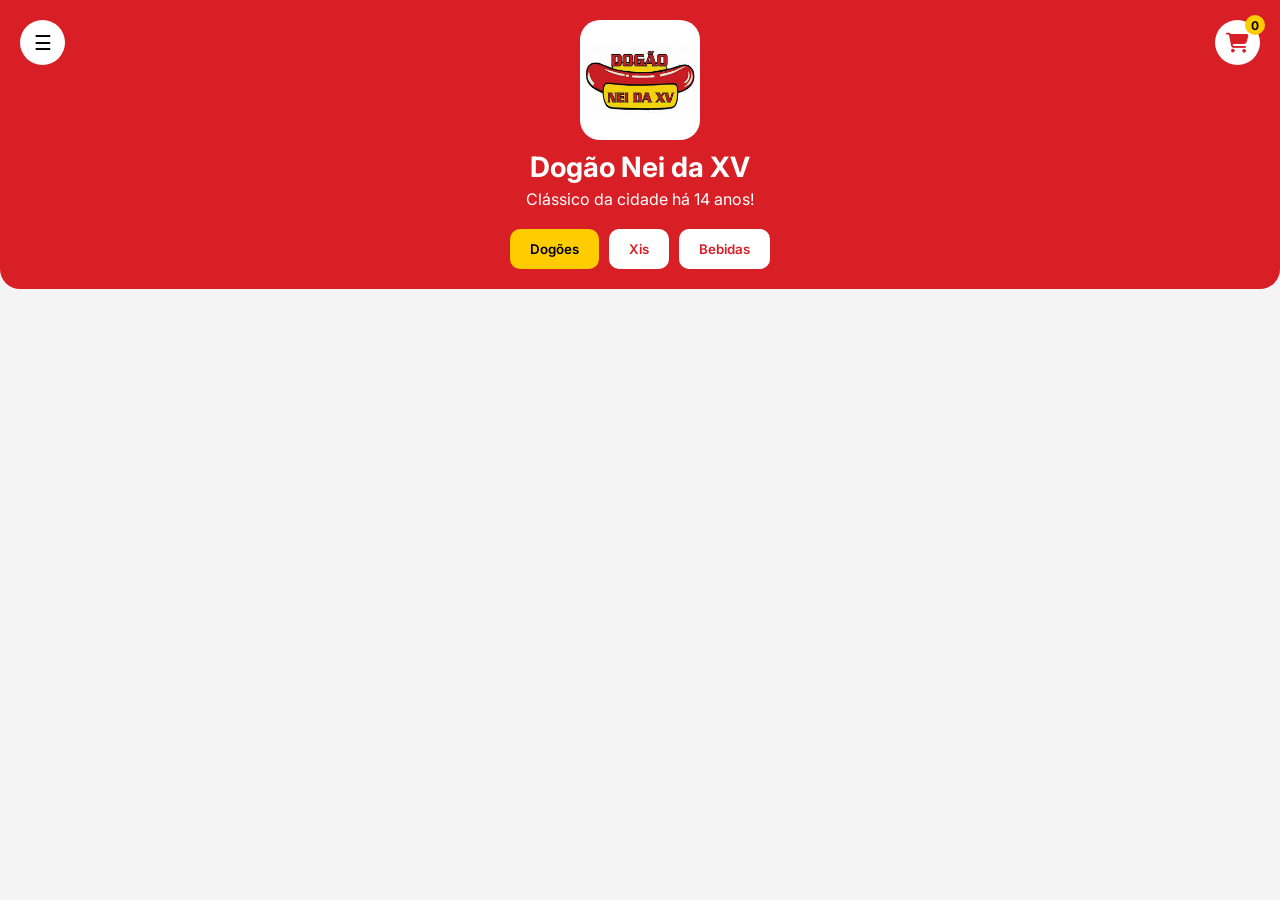
==== templates/index.html @ 87d88158 "Adiciona estrutura do frontend" ====
<!DOCTYPE html>
<html lang="pt-br">

<head>

    <meta charset="UTF-8">

    <meta http-equiv="X-UA-Compatible"
        content="IE=edge">

    <meta name="viewport"
        content="width=device-width, initial-scale=1.0">

    <title>Dogão Nei da XV</title>

    <link rel="stylesheet"
        href="/static/css/style.css">

    <link rel="icon"
        href="/static/assets/logo.jpg">

    <link rel="stylesheet"
        href="https://cdnjs.cloudflare.com/ajax/libs/font-awesome/6.5.1/css/all.min.css">

</head>

<body>

    <header>

        <div class="topo">

            <!-- BOTÃO MENU -->
            <button class="menu-btn"
                onclick="menuShow()">

                ☰

            </button>
            
            <!-- MENU MOBILE -->
            <div class="menu-mobile"
                id="menuMobile">

                <a href="login.html">

                    Login Admin

                </a>

            </div>

            <!-- LOGO -->
            <img src="/static/assets/logo.jpg"
                class="logo">

            <h1>Dogão Nei da XV</h1>

            <p>

                Clássico da cidade há 14 anos!

            </p>

            <!-- CARRINHO -->
            <div class="carrinho-topo"
                onclick="irCarrinho()">

                <i class="fa-solid fa-cart-shopping"></i>

                <span id="contadorCarrinho">

                    0

                </span>

            </div>

        </div>

        <!-- CATEGORIAS -->
        <nav class="categorias">

            <button class="ativo"

                onclick="
                carregarProdutos('Dogão');
                alterarCategoria(this)
                ">

                Dogões

            </button>

            <button

                onclick="
                carregarProdutos('Xis');
                alterarCategoria(this)
                ">

                Xis

            </button>

            <button

                onclick="
                carregarProdutos('Bebida');
                alterarCategoria(this)
                ">

                Bebidas

            </button>

        </nav>

    </header>

    <!-- PRODUTOS -->
    <main>

        <section class="lista-produtos"
            id="listaProdutos">

        </section>

    </main>

    <!-- JS -->
    <script src="/static/js/script.js"></script>

    <script>

        carregarProdutos("Dogão");

    </script>

</body>

</html>
---- static/css/style.css ----
@import url('https://fonts.googleapis.com/css2?family=Inter:wght@300;400;500;600;700&display=swap');

/* =========================
   RESET
========================= */

*{
    margin:0;
    padding:0;
    box-sizing:border-box;
    font-family:'Inter', sans-serif;
}

body{
    background:#f4f4f4;
}

/* =========================
   HEADER
========================= */

header{
    background:#d91f26;
    border-bottom-left-radius:20px;
    border-bottom-right-radius:20px;
    padding-bottom:20px;
}

.topo{
    display:flex;
    flex-direction:column;
    align-items:center;
    justify-content:center;
    position:relative;
    padding:20px;
}

.logo{
    width:120px;
    border-radius:20px;
}

.topo h1{
    color:white;
    margin-top:10px;
    font-size:28px;
}

.topo p{
    color:white;
    margin-top:5px;
}

/* =========================
   MENU
========================= */

.menu-btn{
    position:absolute;
    left:20px;
    top:20px;
    background:white;
    border:none;
    width:45px;
    height:45px;
    border-radius:50%;
    cursor:pointer;
    font-size:20px;
}

.menu-mobile{
    display:none;
    flex-direction:column;
    background:white;
    position:absolute;
    top:80px;
    left:20px;
    border-radius:10px;
    overflow:hidden;
    box-shadow:0 2px 10px rgba(0,0,0,0.2);
    z-index:999;
}

.menu-mobile a{
    padding:15px;
    text-decoration:none;
    color:#333;
    font-weight:600;
}

.menu-mobile a:hover{
    background:#f4f4f4;
}

.menu-mobile.abrir{
    display:flex;
}

/* =========================
   CARRINHO TOPO
========================= */

.carrinho-topo{
    position:absolute;
    right:20px;
    top:20px;
    background:white;
    width:45px;
    height:45px;
    border-radius:50%;
    display:flex;
    justify-content:center;
    align-items:center;
    cursor:pointer;
}

.carrinho-topo i{
    color:#d91f26;
    font-size:20px;
}

.carrinho-topo span{
    position:absolute;
    top:-5px;
    right:-5px;
    background:#ffcc00;
    width:20px;
    height:20px;
    border-radius:50%;
    font-size:12px;
    display:flex;
    justify-content:center;
    align-items:center;
    font-weight:bold;
}

/* =========================
   CATEGORIAS
========================= */

.categorias{
    display:flex;
    justify-content:center;
    gap:10px;
    padding:0 15px;
    flex-wrap:wrap;
}

.categorias button{
    border:none;
    background:white;
    color:#d91f26;
    padding:12px 20px;
    border-radius:10px;
    font-weight:600;
    cursor:pointer;
    transition:0.3s;
}

.categorias button:hover{
    transform:scale(1.05);
}

.categorias button.ativo{
    background:#ffcc00;
    color:black;
}

/* =========================
   PRODUTOS
========================= */

.lista-produtos{
    padding:20px;
    display:flex;
    flex-direction:column;
    gap:20px;
}

.card-produto{
    background:white;
    border-radius:18px;
    padding:15px;
    display:flex;
    gap:15px;
    box-shadow:0 2px 10px rgba(0,0,0,0.1);
}

.card-produto img{
    width:110px;
    height:110px;
    object-fit:cover;
    border-radius:15px;
}

.info-produto{
    width:100%;
}

.topo-produto{
    display:flex;
    justify-content:space-between;
    align-items:center;
}

.topo-produto h2{
    font-size:20px;
}

.topo-produto span{
    color:#d91f26;
    font-weight:700;
}

.info-produto p{
    margin-top:10px;
    color:#555;
    line-height:1.4;
    font-size:14px;
}

.acoes{
    margin-top:15px;
    display:flex;
    justify-content:flex-end;
    align-items:center;
}

.btn-adicionar{
    border:none;
    background:#ffcc00;
    padding:10px 18px;
    border-radius:10px;
    font-weight:700;
    cursor:pointer;
    transition:0.3s;
}

.btn-adicionar:hover{
    transform:scale(1.05);
}

/* =========================
   CARRINHO
========================= */

.topo-carrinho{
    background:#d91f26;
    border-bottom-left-radius:20px;
    border-bottom-right-radius:20px;
    padding:20px;
    display:flex;
    align-items:center;
    gap:15px;
    position:sticky;
    top:0;
    z-index:10;
}

.topo-carrinho button{
    background:white;
    border:none;
    width:40px;
    height:40px;
    border-radius:50%;
    cursor:pointer;
    font-size:18px;
    display:flex;
    align-items:center;
    justify-content:center;
}

.topo-carrinho h2{
    color:white;
    font-size:22px;
    font-weight:700;
}

.carrinho-container{
    padding:20px;
    max-width:600px;
    margin:0 auto;
}

.carrinho-vazio{
    text-align:center;
    padding:60px 20px;
    color:#999;
}

.carrinho-vazio .icone-vazio{
    font-size:60px;
    margin-bottom:15px;
}

.itemCarrinho{
    background:white;
    border-radius:15px;
    padding:15px;
    margin-bottom:12px;
    box-shadow:0 2px 8px rgba(0,0,0,.08);
    display:flex;
    justify-content:space-between;
    align-items:center;
    gap:12px;
}

.item-info{
    flex:1;
}

.item-info h3{
    font-size:15px;
    font-weight:600;
}

.item-preco-unitario{
    font-size:12px;
    color:#999;
}

.item-subtotal{
    font-size:14px;
    font-weight:700;
    color:#d91f26;
}

.item-controles{
    display:flex;
    flex-direction:column;
    align-items:flex-end;
    gap:8px;
}

.quantidade-controles{
    display:flex;
    align-items:center;
    gap:6px;
    background:#f4f4f4;
    border-radius:10px;
    padding:4px 8px;
}

.btn-qtd{
    background:white;
    border:none;
    width:28px;
    height:28px;
    border-radius:8px;
    cursor:pointer;
    font-size:16px;
    font-weight:700;
}

.btn-remover{
    background:none;
    border:none;
    cursor:pointer;
    font-size:18px;
    color:#ccc;
}

.btn-remover:hover{
    color:#d91f26;
}

.resumo-total{
    background:white;
    border-radius:15px;
    padding:18px;
    margin:8px 0 20px;
    box-shadow:0 2px 8px rgba(0,0,0,.08);
}

.resumo-linha{
    display:flex;
    justify-content:space-between;
    padding:6px 0;
}

.total-final{
    border-top:2px dashed #eee;
    margin-top:8px;
    padding-top:12px;
    font-size:18px;
    font-weight:700;
}

.formulario{
    display:flex;
    flex-direction:column;
    gap:10px;
}

.formulario input,
.formulario select{
    padding:12px;
    border-radius:10px;
    border:1px solid #ccc;
}

.btn-finalizar{
    background:#27ae60;
    color:white;
    border:none;
    padding:16px;
    border-radius:14px;
    cursor:pointer;
    font-size:16px;
    font-weight:700;
    width:100%;
}

/* =========================
   TOAST / ALERTAS CUSTOMIZADOS
========================= */

#toast-container{
    position:fixed;
    top:20px;
    right:20px;
    z-index:9999;
    display:flex;
    flex-direction:column;
    gap:10px;
    pointer-events:none;
}

.toast{
    display:flex;
    align-items:center;
    gap:12px;
    background:white;
    border-radius:14px;
    padding:14px 18px;
    min-width:260px;
    max-width:340px;
    box-shadow:0 8px 32px rgba(0,0,0,0.18);
    pointer-events:all;
    animation:toastIn .35s cubic-bezier(.175,.885,.32,1.275) both;
    border-left:5px solid #ccc;
    position:relative;
    overflow:hidden;
}

.toast.saindo{
    animation:toastOut .3s ease forwards;
}

.toast-sucesso{ border-color:#27ae60; }
.toast-erro{ border-color:#d91f26; }
.toast-aviso{ border-color:#f39c12; }
.toast-info{ border-color:#2980b9; }

.toast-icone{
    font-size:22px;
    flex-shrink:0;
}

.toast-texto{
    flex:1;
}

.toast-titulo{
    font-weight:700;
    font-size:13px;
    color:#222;
    margin-bottom:2px;
}

.toast-msg{
    font-size:13px;
    color:#555;
    line-height:1.4;
}

.toast-fechar{
    background:none;
    border:none;
    cursor:pointer;
    color:#aaa;
    font-size:16px;
    padding:0;
    line-height:1;
    flex-shrink:0;
}

.toast-fechar:hover{ color:#555; }

.toast-barra{
    position:absolute;
    bottom:0;
    left:0;
    height:3px;
    background:currentColor;
    animation:toastBarra linear forwards;
}

.toast-sucesso .toast-barra{ color:#27ae60; }
.toast-erro .toast-barra{ color:#d91f26; }
.toast-aviso .toast-barra{ color:#f39c12; }
.toast-info .toast-barra{ color:#2980b9; }

@keyframes toastIn{
    from{ opacity:0; transform:translateX(60px) scale(.95); }
    to{ opacity:1; transform:translateX(0) scale(1); }
}
@keyframes toastOut{
    from{ opacity:1; transform:translateX(0); }
    to{ opacity:0; transform:translateX(60px); }
}
@keyframes toastBarra{
    from{ width:100%; }
    to{ width:0%; }
}

/* =========================
   LOGIN
========================= */

.login-body{
    background:linear-gradient(135deg,#c0392b 0%,#d91f26 50%,#922b21 100%);
    min-height:100vh;
    display:flex;
    justify-content:center;
    align-items:center;
    position:relative;
    overflow:hidden;
}

.login-body::before{
    content:'';
    position:absolute;
    width:500px;
    height:500px;
    background:rgba(255,255,255,.04);
    border-radius:50%;
    top:-100px;
    left:-100px;
}

.login-body::after{
    content:'';
    position:absolute;
    width:400px;
    height:400px;
    background:rgba(255,255,255,.04);
    border-radius:50%;
    bottom:-80px;
    right:-80px;
}

.login-voltar{
    position:absolute;
    top:20px;
    left:20px;
    background:rgba(255,255,255,.2);
    border:none;
    color:white;
    width:44px;
    height:44px;
    border-radius:50%;
    cursor:pointer;
    font-size:20px;
    display:flex;
    align-items:center;
    justify-content:center;
    transition:.2s;
    text-decoration:none;
    backdrop-filter:blur(6px);
    z-index:10;
}

.login-voltar:hover{
    background:rgba(255,255,255,.35);
    transform:scale(1.08);
}

.login-container{
    background:white;
    padding:36px 32px;
    border-radius:24px;
    width:340px;
    display:flex;
    flex-direction:column;
    gap:14px;
    box-shadow:0 20px 60px rgba(0,0,0,0.25);
    position:relative;
    z-index:1;
}

.login-container img{
    width:100px;
    margin:0 auto 4px;
    border-radius:18px;
    box-shadow:0 4px 16px rgba(0,0,0,0.12);
}

.login-container h2{
    text-align:center;
    font-size:18px;
    color:#333;
    font-weight:700;
}

.login-subtitulo{
    text-align:center;
    font-size:13px;
    color:#999;
    margin-top:-8px;
}

.login-campo{
    display:flex;
    flex-direction:column;
    gap:6px;
}

.login-campo label{
    font-size:12px;
    font-weight:600;
    color:#666;
    text-transform:uppercase;
    letter-spacing:.5px;
}

.login-container input{
    padding:13px 15px;
    border-radius:12px;
    border:1.5px solid #e8e8e8;
    font-size:14px;
    outline:none;
    transition:.2s;
    background:#fafafa;
}

.login-container input:focus{
    border-color:#d91f26;
    background:white;
    box-shadow:0 0 0 3px rgba(217,31,38,.08);
}

.login-container .btn-login{
    background:#d91f26;
    color:white;
    border:none;
    padding:15px;
    border-radius:14px;
    font-size:15px;
    font-weight:700;
    cursor:pointer;
    transition:.2s;
    margin-top:4px;
    letter-spacing:.3px;
}

.login-container .btn-login:hover{
    background:#c0392b;
    transform:translateY(-1px);
    box-shadow:0 6px 20px rgba(217,31,38,.35);
}

/* =========================
   ADMIN
========================= */

.admin-topo{
    background:linear-gradient(135deg,#c0392b,#d91f26);
    padding:0;
    color:white;
    box-shadow:0 4px 20px rgba(0,0,0,.15);
}

.topo-admin{
    display:flex;
    justify-content:space-between;
    align-items:center;
    flex-wrap:wrap;
    gap:10px;
    padding:18px 24px;
}

.topo-admin h1{
    font-size:20px;
    font-weight:700;
    display:flex;
    align-items:center;
    gap:10px;
}

.acoes-admin{
    display:flex;
    gap:10px;
}

.acoes-admin button{
    border:none;
    padding:10px 18px;
    border-radius:10px;
    font-weight:700;
    cursor:pointer;
    font-size:13px;
    transition:.2s;
}

.acoes-admin button:first-child{
    background:rgba(255,255,255,.2);
    color:white;
    backdrop-filter:blur(6px);
}

.acoes-admin button:first-child:hover{
    background:rgba(255,255,255,.3);
}

.acoes-admin button:last-child{
    background:#ffcc00;
    color:#333;
}

.acoes-admin button:last-child:hover{
    background:#f0c000;
    transform:translateY(-1px);
}

.admin-container{
    padding:24px;
    display:grid;
    grid-template-columns:1fr 1fr;
    gap:24px;
    max-width:1200px;
    margin:0 auto;
}

.novo-produto{
    background:white;
    border-radius:18px;
    padding:24px;
    box-shadow:0 2px 16px rgba(0,0,0,.07);
    display:flex;
    flex-direction:column;
    gap:12px;
    height:fit-content;
}

.novo-produto h2{
    font-size:17px;
    font-weight:700;
    color:#222;
    padding-bottom:12px;
    border-bottom:2px solid #f4f4f4;
    margin-bottom:4px;
}

.novo-produto input,
.novo-produto select{
    padding:12px 14px;
    border-radius:11px;
    border:1.5px solid #ebebeb;
    font-size:14px;
    outline:none;
    transition:.2s;
    background:#fafafa;
}

.novo-produto input:focus,
.novo-produto select:focus{
    border-color:#d91f26;
    background:white;
    box-shadow:0 0 0 3px rgba(217,31,38,.08);
}

.novo-produto button{
    background:#d91f26;
    color:white;
    border:none;
    padding:14px;
    border-radius:12px;
    font-weight:700;
    cursor:pointer;
    font-size:14px;
    transition:.2s;
    margin-top:4px;
}

.novo-produto button:hover{
    background:#c0392b;
    transform:translateY(-1px);
    box-shadow:0 6px 20px rgba(217,31,38,.25);
}

.pedidos-admin{
    background:white;
    border-radius:18px;
    padding:24px;
    box-shadow:0 2px 16px rgba(0,0,0,.07);
}

.pedidos-admin h2{
    font-size:17px;
    font-weight:700;
    color:#222;
    padding-bottom:12px;
    border-bottom:2px solid #f4f4f4;
    margin-bottom:16px;
}

/* =========================
   RESPONSIVO
========================= */

@media(max-width:768px){

    .card-produto{
        flex-direction:column;
        text-align:center;
        align-items:center;
    }

    .topo-produto{
        flex-direction:column;
        gap:5px;
    }

    .acoes{
        justify-content:center;
    }

    .btn-adicionar{
        width:100%;
    }

    .admin-container{
        grid-template-columns:1fr;
    }

    .topo-admin{
        flex-direction:column;
        align-items:flex-start;
    }

    #toast-container{
        left:16px;
        right:16px;
        top:16px;
    }

    .toast{
        min-width:unset;
        max-width:100%;
    }
}
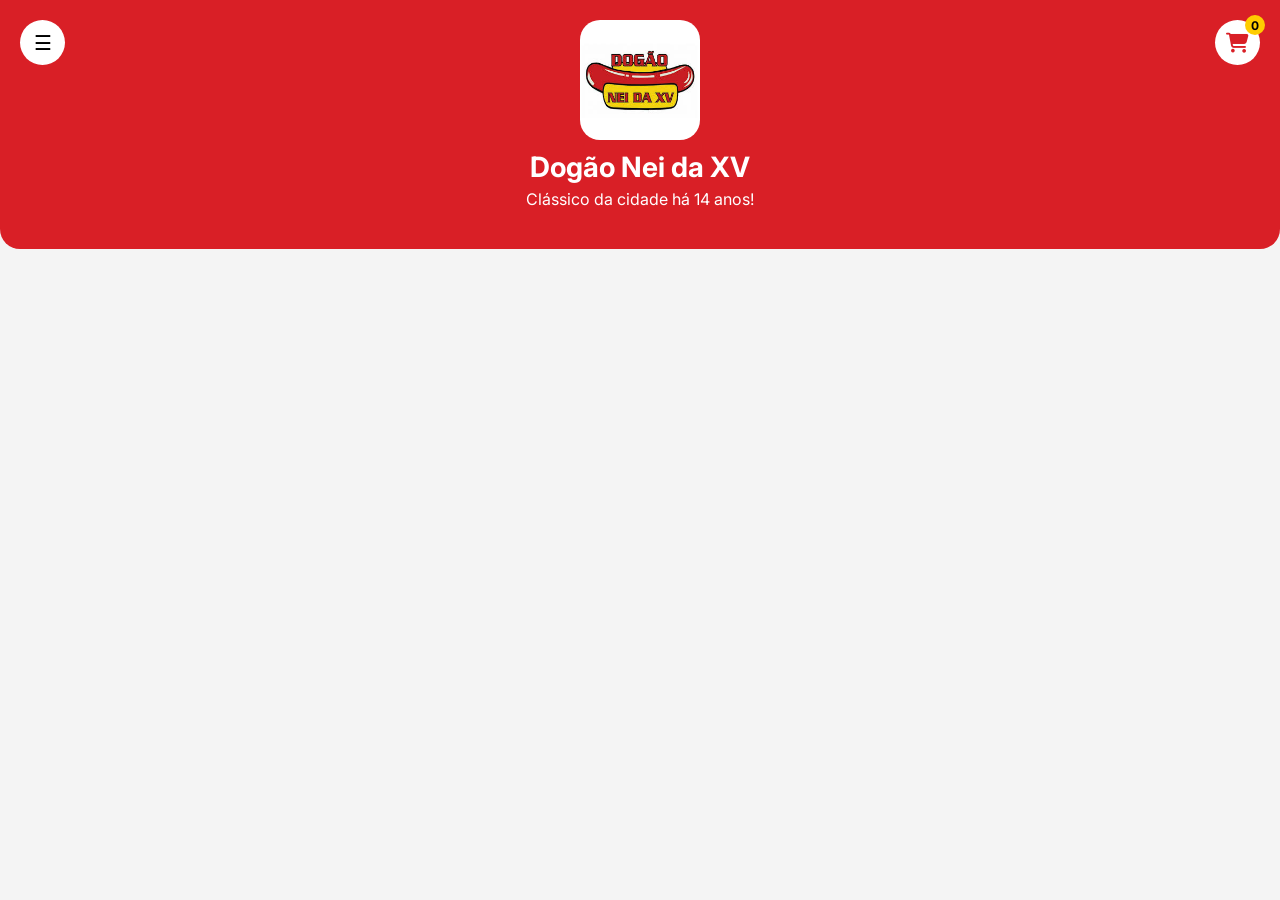
==== commit 2c3d0df7: "Crud de categorias e adição da opção de destaque e promoção de produtos" ====
--- a/templates/index.html
+++ b/templates/index.html
@@ -79,44 +79,26 @@
         </div>
 
         <!-- CATEGORIAS -->
-        <nav class="categorias">
-
-            <button class="ativo"
-
-                onclick="
-                carregarProdutos('Dogão');
-                alterarCategoria(this)
-                ">
-
-                Dogões
-
-            </button>
-
-            <button
-
-                onclick="
-                carregarProdutos('Xis');
-                alterarCategoria(this)
-                ">
-
-                Xis
-
-            </button>
-
-            <button
-
-                onclick="
-                carregarProdutos('Bebida');
-                alterarCategoria(this)
-                ">
-
-                Bebidas
-
-            </button>
+        <nav class="categorias"
+            id="navCategorias">
 
         </nav>
 
     </header>
+
+    <!-- DESTAQUES -->
+    <section class="secao-destaques"
+        id="secaoDestaques"
+        style="display:none;">
+
+        <h2>⭐ Destaques</h2>
+
+        <div class="lista-produtos"
+        id="listaDestaques">
+
+        </div>
+
+    </section>
 
     <!-- PRODUTOS -->
     <main>
@@ -131,12 +113,6 @@
     <!-- JS -->
     <script src="/static/js/script.js"></script>
 
-    <script>
-
-        carregarProdutos("Dogão");
-
-    </script>
-
 </body>
 
 </html>
--- a/static/css/style.css
+++ b/static/css/style.css
@@ -170,6 +170,21 @@
    PRODUTOS
 ========================= */
 
+.secao-destaques{
+    padding:20px 20px 0;
+}
+
+.secao-destaques h2{
+    font-size:19px;
+    color:#222;
+    margin-bottom:10px;
+    padding-left:5px;
+}
+
+.secao-destaques .lista-produtos{
+    padding:0;
+}
+
 .lista-produtos{
     padding:20px;
     display:flex;
@@ -195,6 +210,39 @@
 
 .info-produto{
     width:100%;
+}
+
+.selos-produto{
+    display:flex;
+    gap:6px;
+    margin-bottom:6px;
+    flex-wrap:wrap;
+}
+
+.selo{
+    display:inline-block;
+    font-size:11px;
+    font-weight:700;
+    padding:3px 9px;
+    border-radius:20px;
+}
+
+.selo-destaque{
+    background:#fff4d6;
+    color:#a6740a;
+}
+
+.selo-promocao{
+    background:#fdeaea;
+    color:#c0392b;
+}
+
+.preco-riscado{
+    text-decoration:line-through;
+    color:#999;
+    font-weight:400;
+    font-size:13px;
+    margin-right:6px;
 }
 
 .topo-produto{
@@ -515,6 +563,91 @@
 }
 
 /* =========================
+   MODAL DE CONFIRMAÇÃO
+========================= */
+
+.confirm-overlay{
+    position:fixed;
+    inset:0;
+    background:rgba(0,0,0,.5);
+    display:flex;
+    align-items:center;
+    justify-content:center;
+    z-index:1000;
+    animation:confirmFadeIn .15s ease-out;
+}
+
+.confirm-modal{
+    background:white;
+    border-radius:18px;
+    padding:28px;
+    width:90%;
+    max-width:360px;
+    box-shadow:0 12px 40px rgba(0,0,0,.25);
+    animation:confirmPopIn .18s ease-out;
+}
+
+.confirm-modal h3{
+    font-size:17px;
+    font-weight:700;
+    color:#222;
+    margin-bottom:10px;
+}
+
+.confirm-modal p{
+    font-size:14px;
+    color:#666;
+    line-height:1.5;
+    margin-bottom:22px;
+}
+
+.confirm-acoes{
+    display:flex;
+    gap:10px;
+    justify-content:flex-end;
+}
+
+.confirm-acoes button{
+    border:none;
+    border-radius:11px;
+    padding:11px 18px;
+    font-size:13.5px;
+    font-weight:700;
+    cursor:pointer;
+    transition:.2s;
+}
+
+.confirm-cancelar{
+    background:#f2f2f2;
+    color:#555;
+}
+
+.confirm-cancelar:hover{
+    background:#e6e6e6;
+}
+
+.confirm-ok{
+    background:#d91f26;
+    color:white;
+}
+
+.confirm-ok:hover{
+    background:#c0392b;
+    transform:translateY(-1px);
+    box-shadow:0 6px 20px rgba(217,31,38,.25);
+}
+
+@keyframes confirmFadeIn{
+    from{ opacity:0; }
+    to{ opacity:1; }
+}
+
+@keyframes confirmPopIn{
+    from{ opacity:0; transform:scale(.92); }
+    to{ opacity:1; transform:scale(1); }
+}
+
+/* =========================
    LOGIN
 ========================= */
 
@@ -701,15 +834,12 @@
     cursor:pointer;
     font-size:13px;
     transition:.2s;
-}
-
-.acoes-admin button:first-child{
     background:rgba(255,255,255,.2);
     color:white;
     backdrop-filter:blur(6px);
 }
 
-.acoes-admin button:first-child:hover{
+.acoes-admin button:hover{
     background:rgba(255,255,255,.3);
 }
 
@@ -725,11 +855,18 @@
 
 .admin-container{
     padding:24px;
+    max-width:900px;
+    margin:0 auto;
+}
+
+.produtos-container{
+    padding:24px;
     display:grid;
-    grid-template-columns:1fr 1fr;
+    grid-template-columns:380px 1fr;
     gap:24px;
     max-width:1200px;
     margin:0 auto;
+    align-items:start;
 }
 
 .novo-produto{
@@ -783,26 +920,201 @@
     margin-top:4px;
 }
 
+.campo-checkbox{
+    display:flex;
+    align-items:center;
+    gap:8px;
+    font-size:14px;
+    color:#444;
+    font-weight:600;
+    cursor:pointer;
+    padding:4px 2px;
+}
+
+.campo-checkbox input[type="checkbox"]{
+    width:17px;
+    height:17px;
+    accent-color:#d91f26;
+    cursor:pointer;
+}
+
+#campoPrecoPromocional input{
+    padding:12px 14px;
+    border-radius:11px;
+    border:1.5px solid #ebebeb;
+    font-size:14px;
+    outline:none;
+    background:#fafafa;
+    width:100%;
+}
+
 .novo-produto button:hover{
     background:#c0392b;
     transform:translateY(-1px);
     box-shadow:0 6px 20px rgba(217,31,38,.25);
 }
 
-.pedidos-admin{
+.pedidos-admin,
+.produtos-admin{
     background:white;
     border-radius:18px;
     padding:24px;
     box-shadow:0 2px 16px rgba(0,0,0,.07);
 }
 
-.pedidos-admin h2{
+.pedidos-admin h2,
+.produtos-admin h2{
     font-size:17px;
     font-weight:700;
     color:#222;
     padding-bottom:12px;
     border-bottom:2px solid #f4f4f4;
     margin-bottom:16px;
+}
+
+.produtos-admin{
+    max-height: 640px;
+    overflow-y: auto;
+}
+
+.produto-admin-card{
+    display:flex;
+    align-items:center;
+    justify-content:space-between;
+    gap:12px;
+    padding:14px 16px;
+    border-radius:12px;
+    background:#fafafa;
+    border:1.5px solid #ebebeb;
+    margin-bottom:10px;
+}
+
+.produto-admin-card.inativo{
+    opacity:.6;
+}
+
+.produto-admin-info{
+    display:flex;
+    flex-direction:column;
+    gap:2px;
+}
+
+.produto-admin-info strong{
+    font-size:14px;
+    color:#222;
+}
+
+.produto-admin-info span{
+    font-size:12.5px;
+    color:#777;
+}
+
+.produto-admin-selos{
+    display:flex;
+    gap:6px;
+    flex-wrap:wrap;
+    margin-top:2px;
+}
+
+.produto-admin-status{
+    display:inline-block;
+    width:fit-content;
+    padding:2px 8px;
+    border-radius:20px;
+    font-size:11px;
+    font-weight:700;
+    margin-top:2px;
+}
+
+.status-ativo{
+    background:#e4f7e9;
+    color:#1e8a42;
+}
+
+.status-inativo{
+    background:#fdeaea;
+    color:#c0392b;
+}
+
+.status-destaque{
+    background:#fff4d6;
+    color:#a6740a;
+}
+
+.status-promocao{
+    background:#fde4ea;
+    color:#c0392b;
+}
+
+.produto-admin-acoes{
+    display:flex;
+    gap:8px;
+    flex-shrink:0;
+    flex-wrap:wrap;
+    justify-content:flex-end;
+}
+
+.produto-admin-acoes button{
+    border:none;
+    border-radius:9px;
+    padding:8px 12px;
+    font-size:12.5px;
+    font-weight:700;
+    cursor:pointer;
+    transition:.2s;
+}
+
+.btn-editar-produto{
+    background:#eef2ff;
+    color:#3949ab;
+}
+
+.btn-editar-produto:hover{
+    background:#dde3fb;
+}
+
+.btn-destaque-produto{
+    background:#fff4d6;
+    color:#a6740a;
+}
+
+.btn-destaque-produto:hover{
+    background:#ffedb8;
+}
+
+.btn-destaque-produto.ativo{
+    background:#f1f1f1;
+    color:#666;
+}
+
+.btn-destaque-produto.ativo:hover{
+    background:#e4e4e4;
+}
+
+.btn-inativar-produto{
+    background:#fdeaea;
+    color:#c0392b;
+}
+
+.btn-inativar-produto:hover{
+    background:#fbdada;
+}
+
+.btn-reativar-produto{
+    background:#e4f7e9;
+    color:#1e8a42;
+}
+
+.btn-reativar-produto:hover{
+    background:#d3f0da;
+}
+
+#btnCancelarEdicao{
+    background:#777 !important;
+}
+
+#btnCancelarEdicao:hover{
+    background:#5f5f5f !important;
 }
 
 /* =========================
@@ -830,7 +1142,7 @@
         width:100%;
     }
 
-    .admin-container{
+    .produtos-container{
         grid-template-columns:1fr;
     }
 
